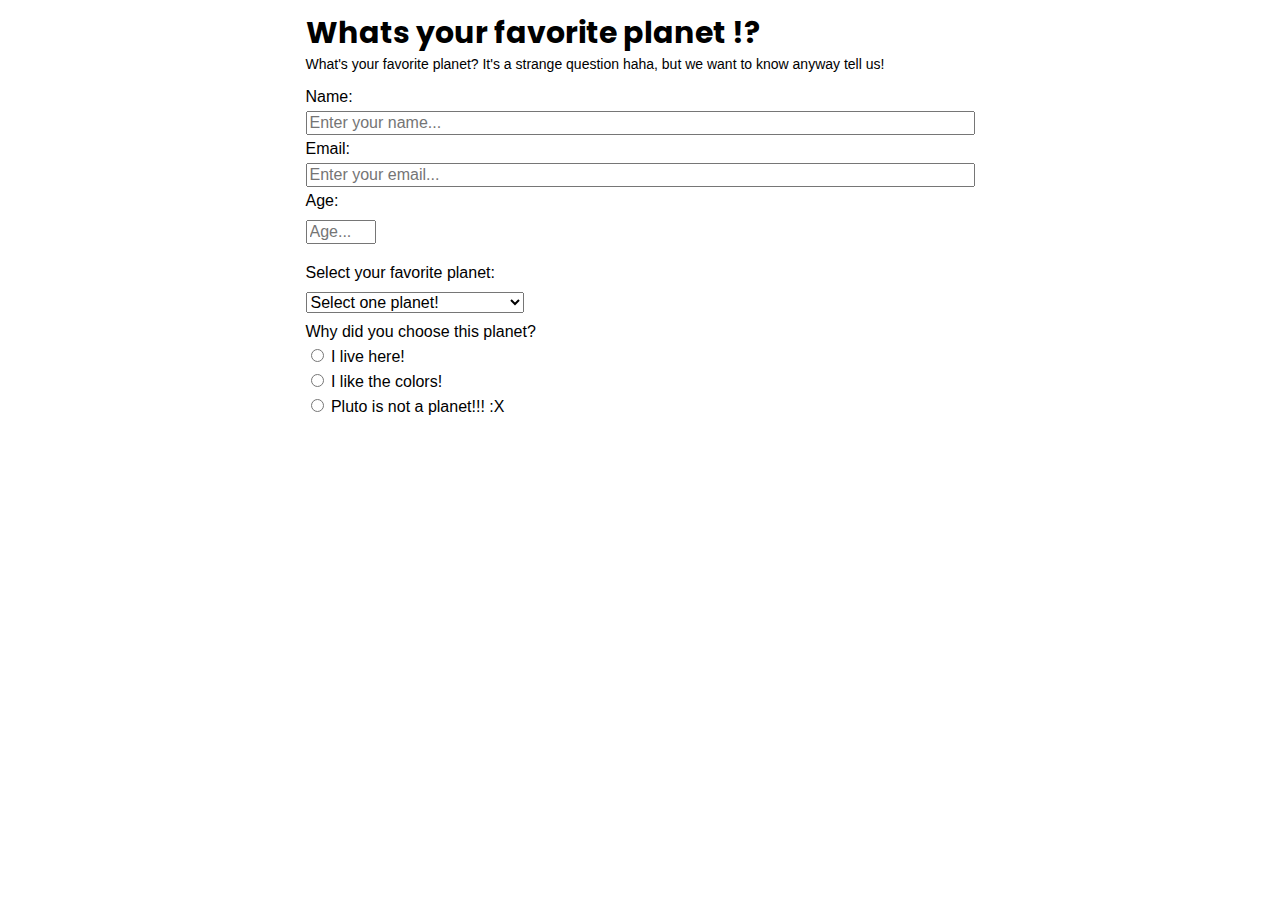
==== surveyForm/index.html @ 36e22325 "personal-info done" ====
<!DOCTYPE html>
<html lang="en" >
<head>
  <meta charset="utf-8"/>
  <meta name='viewport' content='width=device-width, initial-scale=1'>
  <title>Favorite planet!</title>
  <link rel='stylesheet' href='style.css'>
</head>
<body>
  <div class="container">
    <header class="header">
      <h1 id="title" class="title">Whats your favorite planet !?</h1>
      <p id="description" class="description">What's your favorite planet? It's a strange question haha, but we want to know anyway tell us!</p>
    </header>
    <form id="survey-form">
      <div class="personal-info-container">
        <div>
          <label id="name-label" class="personal-info-control" for="name">Name:</label>
          <input type="text" class="personal-info-control" name="name" id="name" placeholder="Enter your name..." required="">
        </div>
        <div>
          <label id="email-label" class="personal-info-control" for="email">Email:</label>
          <input type="email" class="personal-info-control" name="email" id="email" placeholder="Enter your email..." required="">
        </div>
        <div>
          <label id="number-label" class="personal-info-control" for="number">Age:</label>
          <input type="number" class="personal-info-control" name="age" id="number" min="10" max="99" placeholder="Age...">
        </div>
      </div>
      <div class="answers-container">
        <div>
          <label for="dropdown" class="answers-control">Select your favorite planet:</label>
          <select id="dropdown" class="answers-control" name="fav-planet" required="">
            <option disabled="" selected="" value="">Select one planet!</option>
            <option value="mercury">Mercury</option>
            <option value="venus">Venus</option>
            <option value="earth">Earth</option>

            <option value="mars">Mars</option>
            <option value="jupiter">Jupiter</option>
            <option value="saturn">Saturn</option>

            <option value="neptune">Neptune</option>
            <option value="uranus">Uranus</option>
            <option value="pluto">Pluto(Yes! Iam a planet too!</option>
          </select>
        </div>
        <div>
          <p class="answers-control">Why did you choose this planet?</p>
          <div>
            <label class="answers-control">
              <input type="radio" name="why-answer" value="live-here">
              I live here!
            </label>
            <label class="answers-control">
              <input type="radio" name="why-answer" value="like-colors">
              I like the colors!
            </label>
            <label class="answers-control">
              <input type="radio" name="why-answer" value="wtf">
              Pluto is not a planet!!! :X
            </label>
          </div>
        </div>       
      </div>
    </form>
  </div>

<script src="https://cdn.freecodecamp.org/testable-projects-fcc/v1/bundle.js"></script>
</body>
</html>
---- surveyForm/style.css ----
@import url('https://fonts.googleapis.com/css2?family=Poppins&display=swap');

header,div, h1, p, input, label {
    box-sizing: border-box;
}

.container {
    margin-left: auto;
    margin-right: auto;
    width: 100%;
}

@media (min-width: 700px) {
    .container {
        max-width: 699px;
    }
    
}

.header {
    margin: 15px 15px 15px 15px;
}

.title {
    font-family: 'Poppins', sans-serif;
    font-size: 30px;
    line-height: 1.2;
    margin-top: 5px;
    margin-bottom: 5px;
}

.description {
    margin-top: 5px;
    margin-bottom: 5px;
    font-size: 14px;
    line-height: 1.2;
    font-family: -apple-system, BlinkMacSystemFont, 'Segoe UI', Roboto, Oxygen, Ubuntu, Cantarell, 'Open Sans', 'Helvetica Neue', sans-serif;   
}


.personal-info-container {
    margin: 15px 15px 15px 15px;   
}

.personal-info-control {
    width: 100%;
    display: block;
    margin-top: 5px;
    margin-bottom: 5px;
    font-size: 16px;
    font-family: -apple-system, BlinkMacSystemFont, 'Segoe UI', Roboto, Oxygen, Ubuntu, Cantarell, 'Open Sans', 'Helvetica Neue', sans-serif;
}

.personal-info-control[type="number"] {
    width: 25%;
    min-width: 40px;
    max-width: 70px;
    display: inline-block;    
}

.answers-container {
    margin: 15px 15px 15px 15px;
}

.answers-control {
    margin-top: 5px;
    margin-bottom: 5px;
    font-size: 16px;
    font-family: -apple-system, BlinkMacSystemFont, 'Segoe UI', Roboto, Oxygen, Ubuntu, Cantarell, 'Open Sans', 'Helvetica Neue', sans-serif;
}

label.answers-control {
    display: block;
}
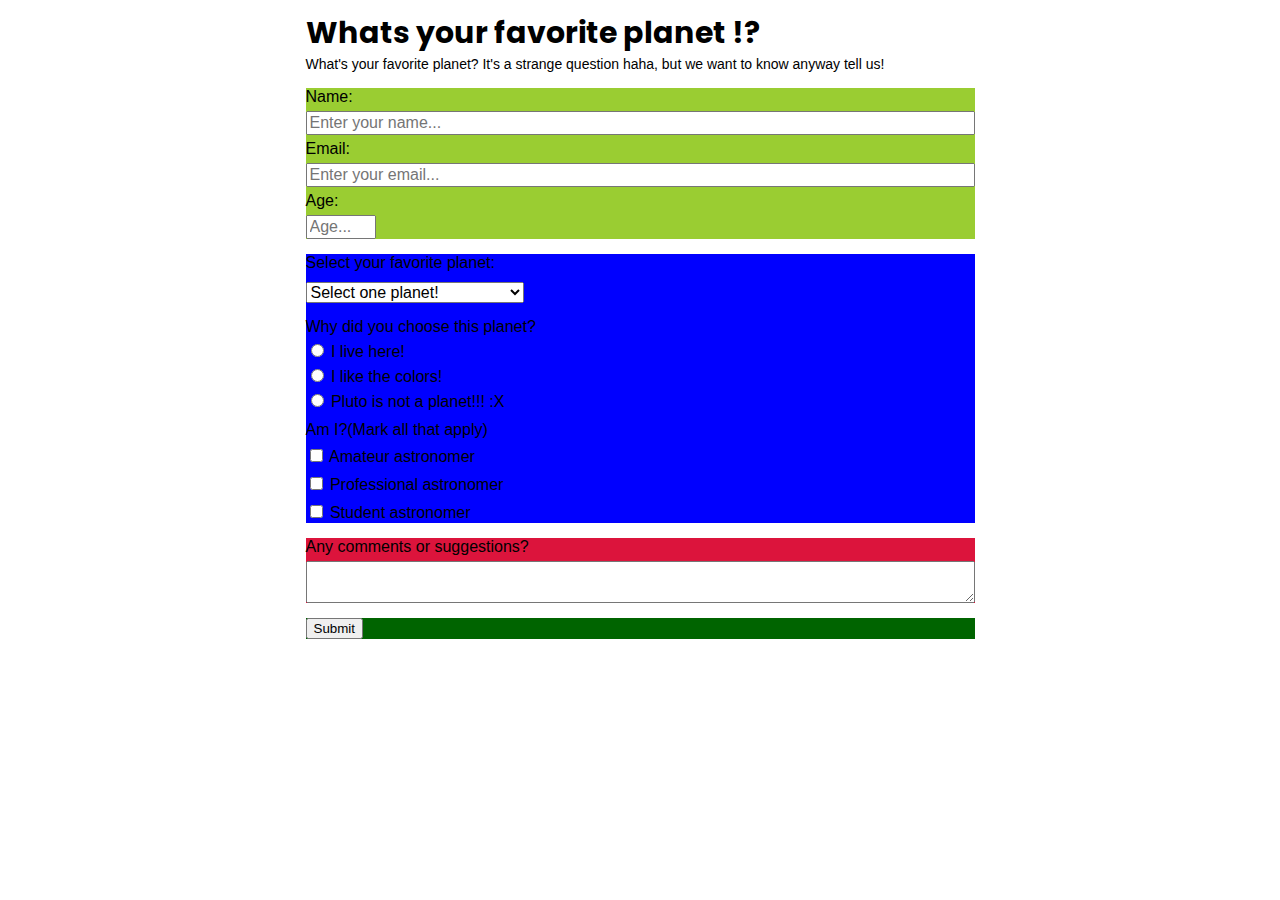
==== commit e1e903f9: "tests passed, add some background colors for debug" ====
--- a/surveyForm/index.html
+++ b/surveyForm/index.html
@@ -28,7 +28,7 @@
         </div>
       </div>
       <div class="answers-container">
-        <div>
+        <div class="answers-section-container">
           <label for="dropdown" class="answers-control">Select your favorite planet:</label>
           <select id="dropdown" class="answers-control" name="fav-planet" required="">
             <option disabled="" selected="" value="">Select one planet!</option>
@@ -45,7 +45,7 @@
             <option value="pluto">Pluto(Yes! Iam a planet too!</option>
           </select>
         </div>
-        <div>
+        <div class="answers-section-container">
           <p class="answers-control">Why did you choose this planet?</p>
           <div>
             <label class="answers-control">
@@ -61,7 +61,38 @@
               Pluto is not a planet!!! :X
             </label>
           </div>
+        </div>
+        <div class="answers-section-container">
+          <p class="answers-control">Am I?(Mark all that apply)</p>
+          <div>
+            <label class="answers-control">
+              <input class="answers-control" name="iam" value="amateur-astronomer" type="checkbox">
+              Amateur astronomer
+            </label>
+          </div>
+          <div>
+            <label class="answers-control">
+              <input class="answers-control" name="iam" value="professional-astronomer" type="checkbox">
+              Professional astronomer
+            </label>
+          </div>
+          <div>
+            <label class="answers-control">
+              <input class="answers-control" name="iam" value="student-astronomer" type="checkbox">
+              Student astronomer
+            </label>
+          </div>
         </div>       
+      </div>
+      <div class="comments-container">
+        <label class="comments-control" for="comments">Any comments or suggestions?</label>
+        <textarea class="comments-control" id="comments" name="comments" placeholder="Enter your comment here...">
+        </textarea>
+      </div>
+      <div class="submit-container">
+        <button type="submit" id="submit">
+          Submit
+        </button>
       </div>
     </form>
   </div>
--- a/surveyForm/style.css
+++ b/surveyForm/style.css
@@ -1,6 +1,6 @@
 @import url('https://fonts.googleapis.com/css2?family=Poppins&display=swap');
 
-header,div, h1, p, input, label {
+header,div, h1, p, input, label, textarea, select {
     box-sizing: border-box;
 }
 
@@ -39,7 +39,8 @@
 
 
 .personal-info-container {
-    margin: 15px 15px 15px 15px;   
+    margin: 15px 15px 15px 15px;
+    background-color: yellowgreen;   
 }
 
 .personal-info-control {
@@ -55,11 +56,17 @@
     width: 25%;
     min-width: 40px;
     max-width: 70px;
-    display: inline-block;    
+    display: block;   
 }
 
 .answers-container {
     margin: 15px 15px 15px 15px;
+    background-color: blue;
+}
+
+.answers-section-container {
+    margin-top: 10px;
+    margin-bottom: 10px;
 }
 
 .answers-control {
@@ -72,3 +79,25 @@
 label.answers-control {
     display: block;
 }
+
+.comments-container {
+    margin: 15px 15px 15px 15px;
+    background-color: crimson;
+}
+
+.comments-control {
+    display: block;
+    margin-top: 5px;
+    margin-bottom: 5px;
+    font-size: 16px;
+    font-family: -apple-system, BlinkMacSystemFont, 'Segoe UI', Roboto, Oxygen, Ubuntu, Cantarell, 'Open Sans', 'Helvetica Neue', sans-serif;
+}
+
+textarea.comments-control {
+    width: 100%;
+}
+
+.submit-container {
+    margin: 15px 15px 15px 15px;
+    background-color: darkgreen;
+}
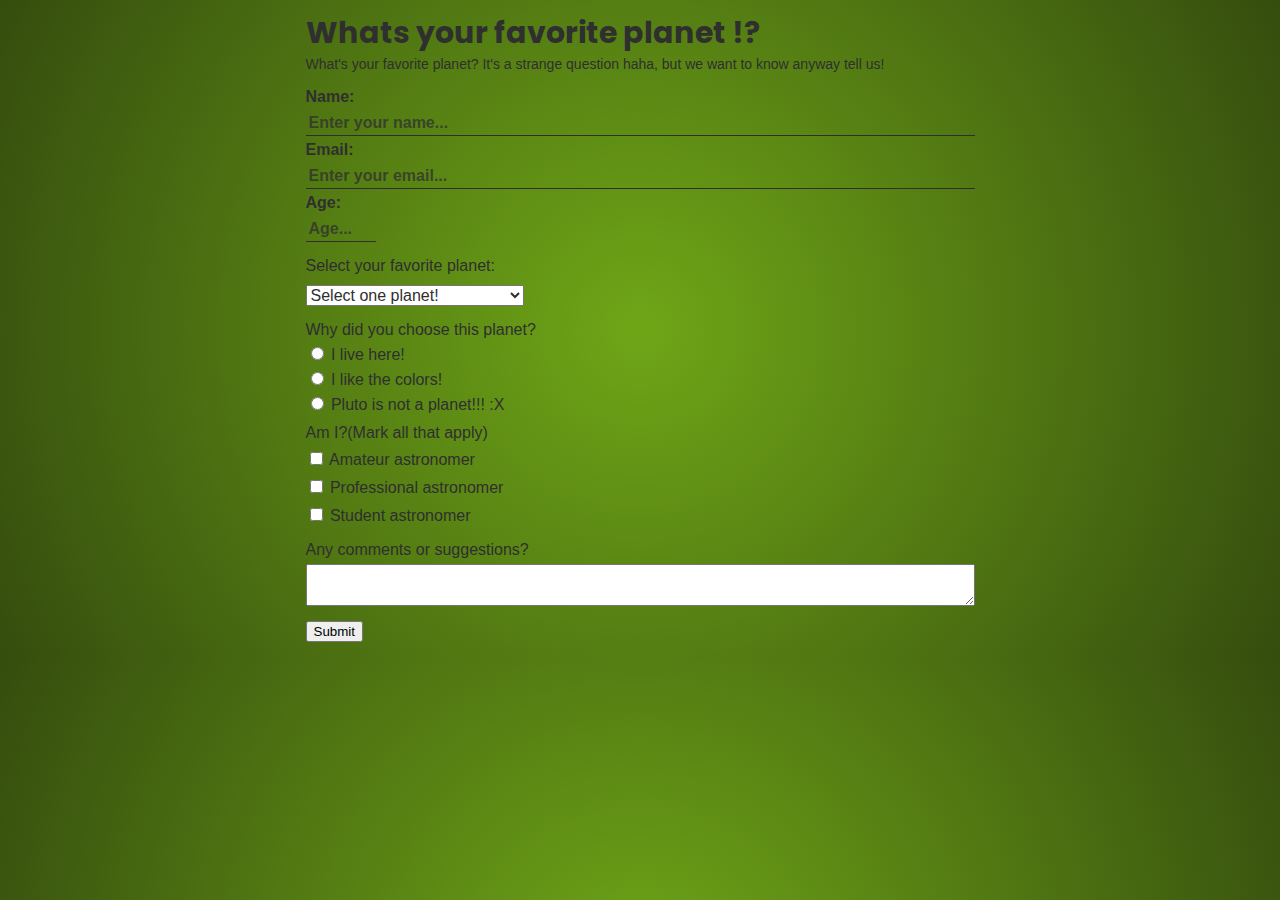
==== commit 40d3c535: "personal info done" ====
--- a/surveyForm/index.html
+++ b/surveyForm/index.html
@@ -16,15 +16,15 @@
       <div class="personal-info-container">
         <div>
           <label id="name-label" class="personal-info-control" for="name">Name:</label>
-          <input type="text" class="personal-info-control" name="name" id="name" placeholder="Enter your name..." required="">
+          <input type="text" class="personal-info-control personal-info-control-input" name="name" id="name" placeholder="Enter your name..." required="">
         </div>
         <div>
           <label id="email-label" class="personal-info-control" for="email">Email:</label>
-          <input type="email" class="personal-info-control" name="email" id="email" placeholder="Enter your email..." required="">
+          <input type="email" class="personal-info-control personal-info-control-input" name="email" id="email" placeholder="Enter your email..." required="">
         </div>
         <div>
           <label id="number-label" class="personal-info-control" for="number">Age:</label>
-          <input type="number" class="personal-info-control" name="age" id="number" min="10" max="99" placeholder="Age...">
+          <input type="number" class="personal-info-control personal-info-control-input" name="age" id="number" min="10" max="99" placeholder="Age...">
         </div>
       </div>
       <div class="answers-container">
--- a/surveyForm/style.css
+++ b/surveyForm/style.css
@@ -1,12 +1,20 @@
 @import url('https://fonts.googleapis.com/css2?family=Poppins&display=swap');
 
-header,div, h1, p, input, label, textarea, select {
-    box-sizing: border-box;
+header,div, h1, p, input, label, textarea, select, body {
+    box-sizing: border-box;   
+    color: rgba(47,47,47, 1); 
+}
+
+body {
+    background: rgb(111,166,23);
+    background: radial-gradient(circle, rgba(111,166,23,1) 0%, rgba(53,77,14,1) 100%);
 }
 
 .container {
     margin-left: auto;
     margin-right: auto;
+    margin-top: 0px;
+    margin-bottom: 0px;
     width: 100%;
 }
 
@@ -39,8 +47,7 @@
 
 
 .personal-info-container {
-    margin: 15px 15px 15px 15px;
-    background-color: yellowgreen;   
+    margin: 15px 15px 15px 15px;  
 }
 
 .personal-info-control {
@@ -48,6 +55,7 @@
     display: block;
     margin-top: 5px;
     margin-bottom: 5px;
+    font-weight: bold;
     font-size: 16px;
     font-family: -apple-system, BlinkMacSystemFont, 'Segoe UI', Roboto, Oxygen, Ubuntu, Cantarell, 'Open Sans', 'Helvetica Neue', sans-serif;
 }
@@ -55,13 +63,29 @@
 .personal-info-control[type="number"] {
     width: 25%;
     min-width: 40px;
-    max-width: 70px;
-    display: block;   
+    max-width: 70px;       
 }
+
+.personal-info-control-input {
+    padding: 3px 3px 3px 3px;
+    outline: none;
+    background-color: transparent;
+    border-style: none;
+    border-bottom: 1px solid #2f2f2f;
+}
+
+.personal-info-control-input::placeholder {
+    color: rgba(47,47,47, 0.75);
+}
+
+.personal-info-control-input:focus {
+    outline: rgba(47,47,47, 0.75) solid 1px;
+    box-shadow: 4px 3px rgba(47,47,47, 0.25); 
+}
+
 
 .answers-container {
     margin: 15px 15px 15px 15px;
-    background-color: blue;
 }
 
 .answers-section-container {
@@ -82,7 +106,7 @@
 
 .comments-container {
     margin: 15px 15px 15px 15px;
-    background-color: crimson;
+    /* background-color: crimson; */
 }
 
 .comments-control {
@@ -99,5 +123,5 @@
 
 .submit-container {
     margin: 15px 15px 15px 15px;
-    background-color: darkgreen;
+    
 }
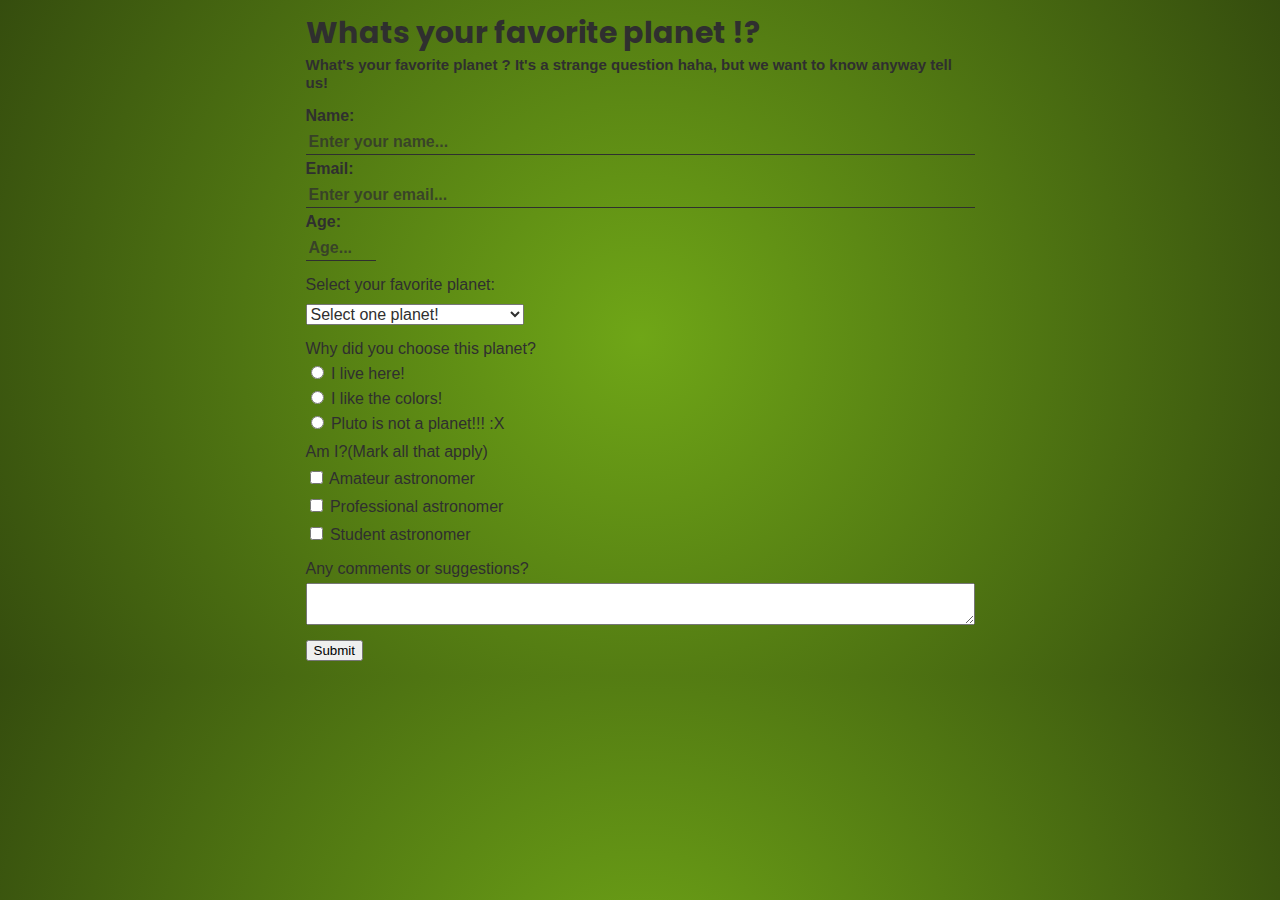
==== commit fce05300: "header done" ====
--- a/surveyForm/index.html
+++ b/surveyForm/index.html
@@ -10,7 +10,7 @@
   <div class="container">
     <header class="header">
       <h1 id="title" class="title">Whats your favorite planet !?</h1>
-      <p id="description" class="description">What's your favorite planet? It's a strange question haha, but we want to know anyway tell us!</p>
+      <p id="description" class="description">What's your favorite planet ? It's a strange question haha, but we want to know anyway tell us!</p>
     </header>
     <form id="survey-form">
       <div class="personal-info-container">
--- a/surveyForm/style.css
+++ b/surveyForm/style.css
@@ -35,12 +35,15 @@
     line-height: 1.2;
     margin-top: 5px;
     margin-bottom: 5px;
+    text-align: left;
 }
 
 .description {
+    text-align: left;
     margin-top: 5px;
     margin-bottom: 5px;
-    font-size: 14px;
+    font-size: 15px;
+    font-weight: bold;
     line-height: 1.2;
     font-family: -apple-system, BlinkMacSystemFont, 'Segoe UI', Roboto, Oxygen, Ubuntu, Cantarell, 'Open Sans', 'Helvetica Neue', sans-serif;   
 }
@@ -83,7 +86,6 @@
     box-shadow: 4px 3px rgba(47,47,47, 0.25); 
 }
 
-
 .answers-container {
     margin: 15px 15px 15px 15px;
 }
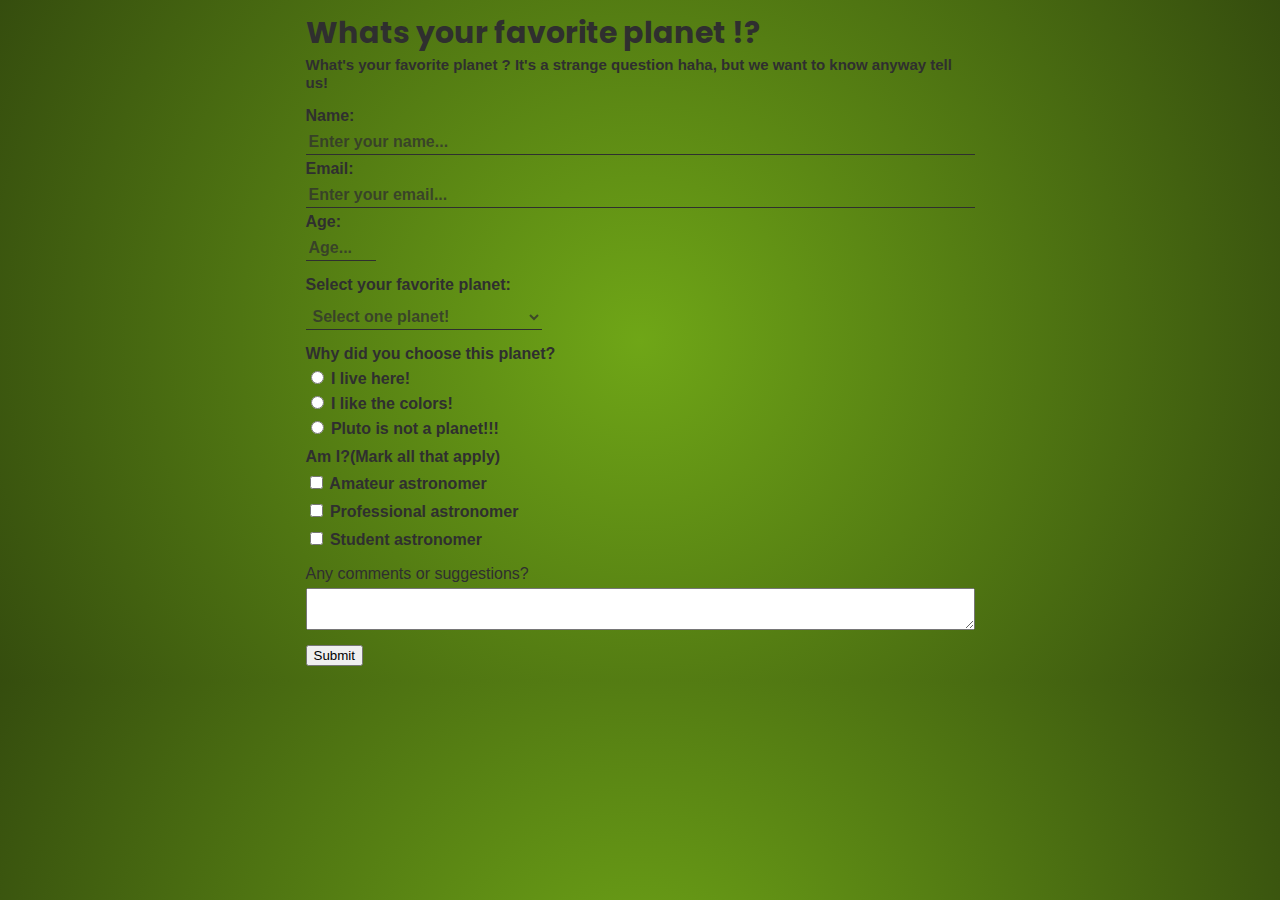
==== commit 0315b687: "emergency commit" ====
--- a/surveyForm/index.html
+++ b/surveyForm/index.html
@@ -30,19 +30,19 @@
       <div class="answers-container">
         <div class="answers-section-container">
           <label for="dropdown" class="answers-control">Select your favorite planet:</label>
-          <select id="dropdown" class="answers-control" name="fav-planet" required="">
-            <option disabled="" selected="" value="">Select one planet!</option>
-            <option value="mercury">Mercury</option>
-            <option value="venus">Venus</option>
-            <option value="earth">Earth</option>
+          <select id="dropdown" class="answers-control answers-control-select" name="fav-planet" required="">
+            <option class="answers-control-option" disabled="" selected="" value="">Select one planet!</option>
+            <option class="answers-control-option" value="mercury">Mercury</option>
+            <option class="answers-control-option" value="venus">Venus</option>
+            <option class="answers-control-option" value="earth">Earth</option>
 
-            <option value="mars">Mars</option>
-            <option value="jupiter">Jupiter</option>
-            <option value="saturn">Saturn</option>
+            <option class="answers-control-option" value="mars">Mars</option>
+            <option class="answers-control-option" value="jupiter">Jupiter</option>
+            <option class="answers-control-option" value="saturn">Saturn</option>
 
-            <option value="neptune">Neptune</option>
-            <option value="uranus">Uranus</option>
-            <option value="pluto">Pluto(Yes! Iam a planet too!</option>
+            <option class="answers-control-option" value="neptune">Neptune</option>
+            <option class="answers-control-option" value="uranus">Uranus</option>
+            <option class="answers-control-option" value="pluto">Pluto(Yes! Iam a planet too!</option>
           </select>
         </div>
         <div class="answers-section-container">
@@ -58,7 +58,7 @@
             </label>
             <label class="answers-control">
               <input type="radio" name="why-answer" value="wtf">
-              Pluto is not a planet!!! :X
+              Pluto is not a planet!!!
             </label>
           </div>
         </div>
--- a/surveyForm/style.css
+++ b/surveyForm/style.css
@@ -98,8 +98,33 @@
 .answers-control {
     margin-top: 5px;
     margin-bottom: 5px;
+    font-weight: bold;
     font-size: 16px;
     font-family: -apple-system, BlinkMacSystemFont, 'Segoe UI', Roboto, Oxygen, Ubuntu, Cantarell, 'Open Sans', 'Helvetica Neue', sans-serif;
+}
+
+.answers-control-select {
+    padding: 3px 3px 3px 3px;
+    outline: none;
+    background-color: transparent;
+    border-style: none;
+    border-bottom: 1px solid #2f2f2f;
+    color: rgba(47,47,47, 0.75);
+}
+
+.answers-control-select:focus {
+    outline: rgba(47,47,47, 0.75) solid 1px;
+    box-shadow: 4px 3px rgba(47,47,47, 0.25); 
+}
+
+.answers-control-option {
+    font-size: 15px;
+    font-weight: inherit;
+    color: rgba(47,47,47, 0.75);    
+}
+
+input[type="radio"] {
+    border-color: royalblue;
 }
 
 label.answers-control {
@@ -124,6 +149,5 @@
 }
 
 .submit-container {
-    margin: 15px 15px 15px 15px;
-    
+    margin: 15px 15px 15px 15px;    
 }
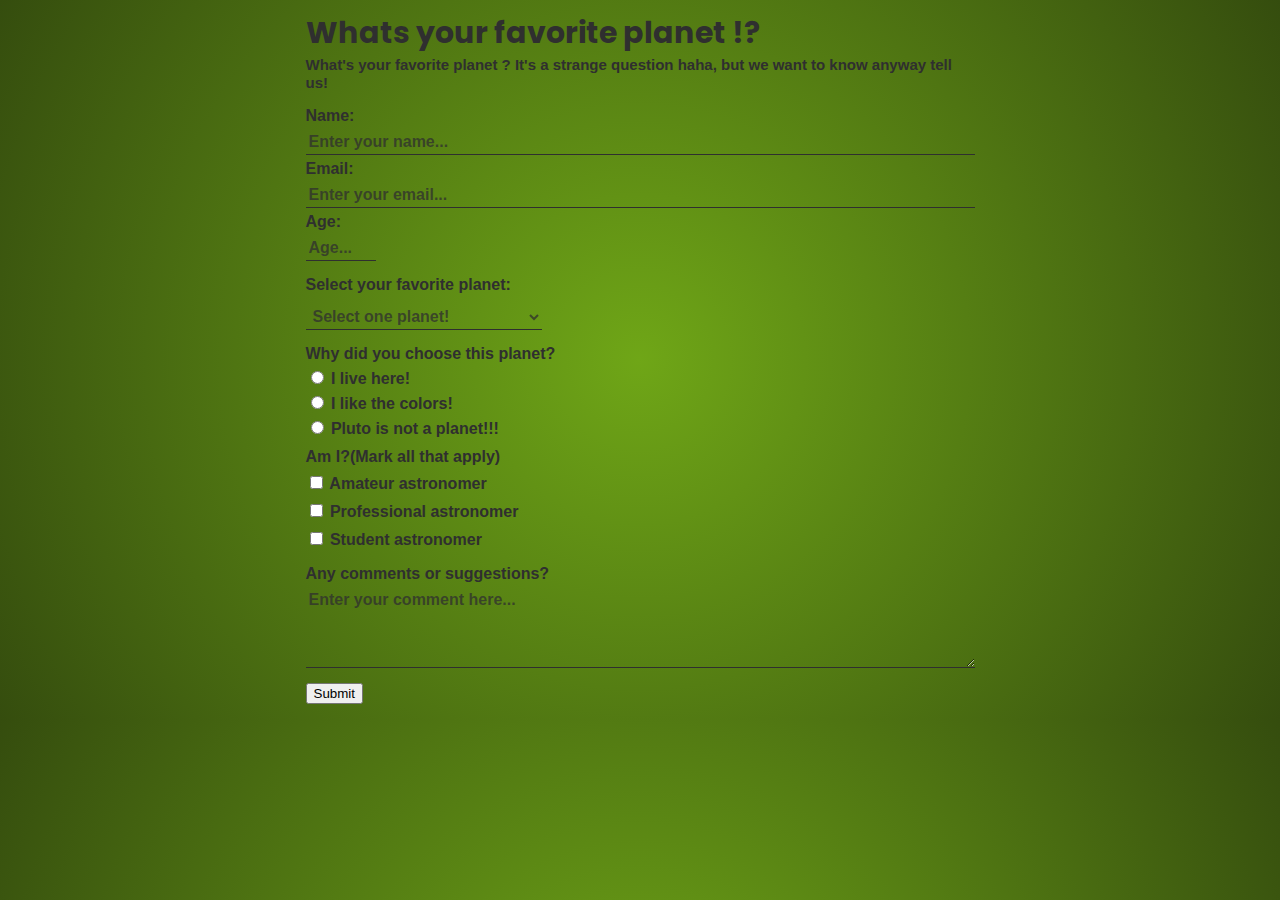
==== commit 5cf16208: "text area done" ====
--- a/surveyForm/index.html
+++ b/surveyForm/index.html
@@ -86,8 +86,7 @@
       </div>
       <div class="comments-container">
         <label class="comments-control" for="comments">Any comments or suggestions?</label>
-        <textarea class="comments-control" id="comments" name="comments" placeholder="Enter your comment here...">
-        </textarea>
+        <textarea class="comments-control comments-control-textarea" id="comments" name="comments" placeholder="Enter your comment here..."></textarea>
       </div>
       <div class="submit-container">
         <button type="submit" id="submit">
--- a/surveyForm/style.css
+++ b/surveyForm/style.css
@@ -123,10 +123,6 @@
     color: rgba(47,47,47, 0.75);    
 }
 
-input[type="radio"] {
-    border-color: royalblue;
-}
-
 label.answers-control {
     display: block;
 }
@@ -141,12 +137,32 @@
     margin-top: 5px;
     margin-bottom: 5px;
     font-size: 16px;
+    font-weight: bold;
     font-family: -apple-system, BlinkMacSystemFont, 'Segoe UI', Roboto, Oxygen, Ubuntu, Cantarell, 'Open Sans', 'Helvetica Neue', sans-serif;
 }
 
-textarea.comments-control {
+.comments-control-textarea {
     width: 100%;
+    padding: 3px 3px 3px 3px;
+    outline: none;
+    background-color: transparent;
+    border-style: none;
+    border-bottom: 1px solid #2f2f2f;
+    color: rgba(47,47,47, 0.75);
+    min-height: 80px;
+    
 }
+
+
+.comments-control-textarea:focus {
+    outline: rgba(47,47,47, 0.75) solid 1px;
+    box-shadow: 4px 3px rgba(47,47,47, 0.25); 
+}
+
+.comments-control-textarea::placeholder {
+    color: rgba(47,47,47, 0.75);
+}
+
 
 .submit-container {
     margin: 15px 15px 15px 15px;    
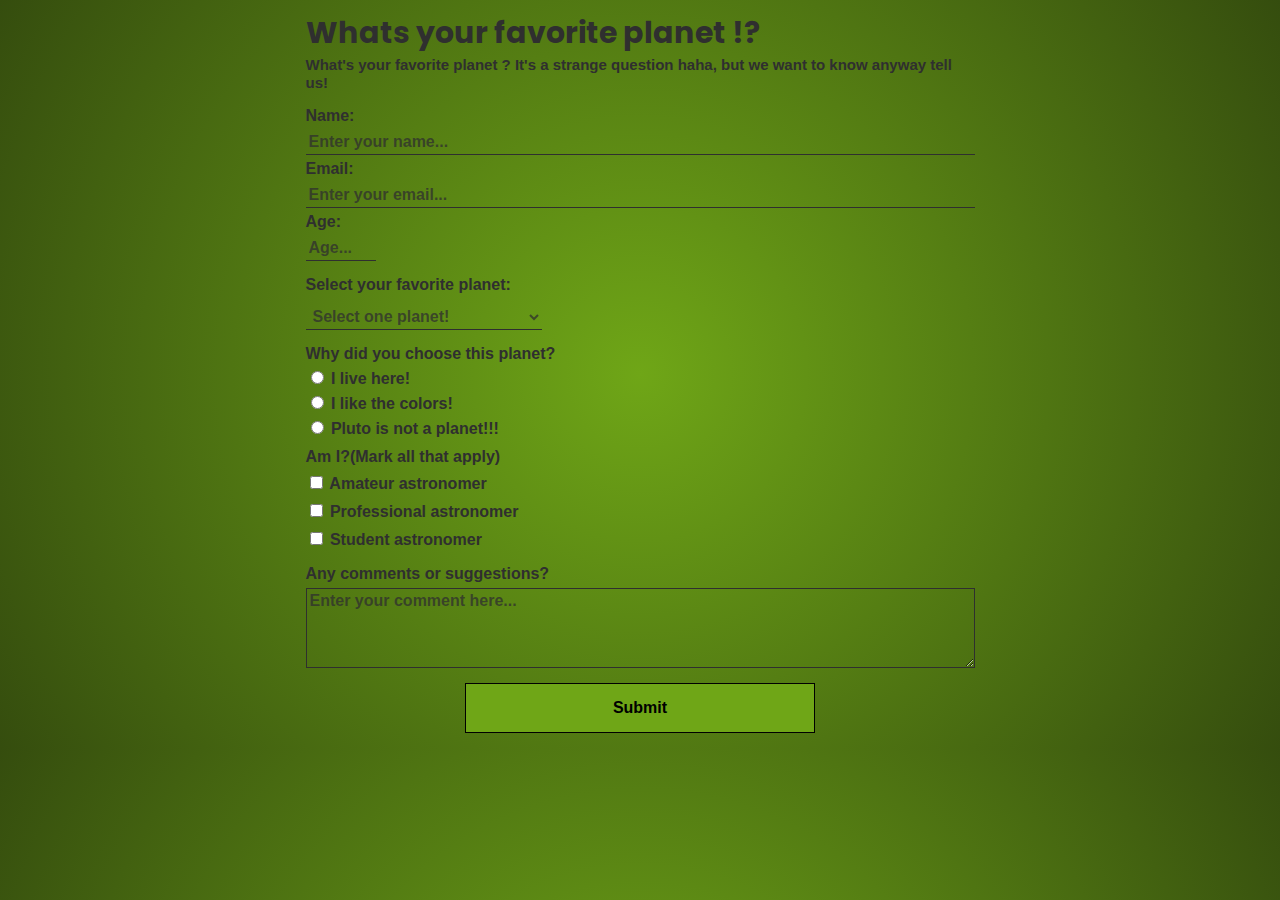
==== commit 0d6791e7: "submit half done" ====
--- a/surveyForm/index.html
+++ b/surveyForm/index.html
@@ -89,7 +89,7 @@
         <textarea class="comments-control comments-control-textarea" id="comments" name="comments" placeholder="Enter your comment here..."></textarea>
       </div>
       <div class="submit-container">
-        <button type="submit" id="submit">
+        <button class="submit-control" type="submit" id="submit">
           Submit
         </button>
       </div>
--- a/surveyForm/style.css
+++ b/surveyForm/style.css
@@ -146,11 +146,14 @@
     padding: 3px 3px 3px 3px;
     outline: none;
     background-color: transparent;
-    border-style: none;
+    
+    border-top: 1px solid #2f2f2f;
     border-bottom: 1px solid #2f2f2f;
+    border-right: 1px solid #2f2f2f;
+    border-left: 1px solid #2f2f2f;
     color: rgba(47,47,47, 0.75);
     min-height: 80px;
-    
+
 }
 
 
@@ -165,5 +168,24 @@
 
 
 .submit-container {
-    margin: 15px 15px 15px 15px;    
+    margin: 15px 15px 15px 15px;
+    display: flex;
+    align-items: center;
+    justify-content: center;    
 }
+
+.submit-control {
+    width: 100%;
+    padding: 3px 3px 3px 3px;
+    font-size: 16px;
+    font-weight: bold;
+    font-family: -apple-system, BlinkMacSystemFont, 'Segoe UI', Roboto, Oxygen, Ubuntu, Cantarell, 'Open Sans', 'Helvetica Neue', sans-serif;
+    background-color: #6fa617;
+    border-top: 1px solid black;
+    border-right: 1px solid black;
+    border-bottom: 1px solid black;
+    border-left: 1px solid black;
+    height: auto;
+    min-height: 50px;
+    max-width: 350px;
+}
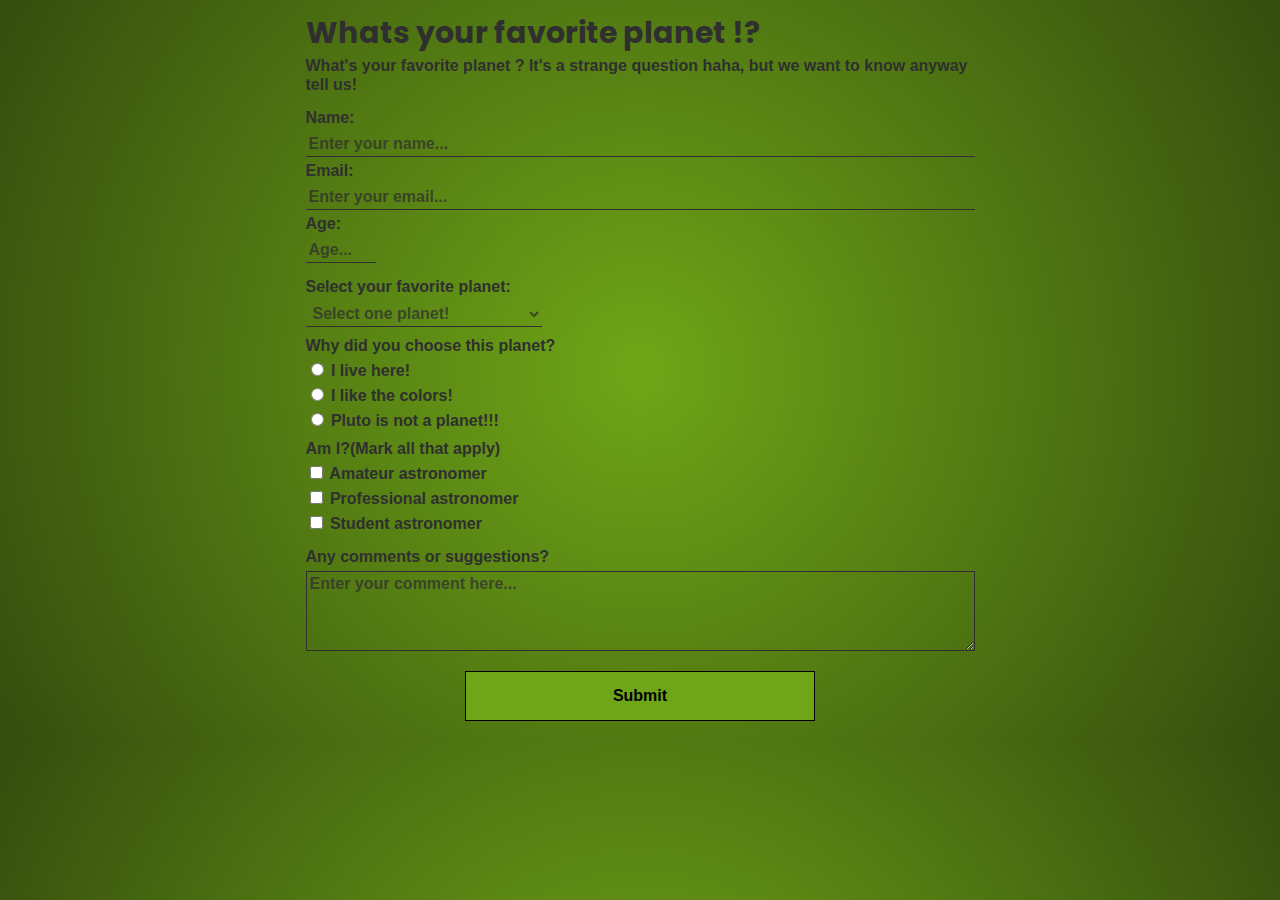
==== commit 17eeb251: "refactoring classes part 2" ====
--- a/surveyForm/index.html
+++ b/surveyForm/index.html
@@ -66,19 +66,19 @@
           <p class="answers-control">Am I?(Mark all that apply)</p>
           <div>
             <label class="answers-control">
-              <input class="answers-control" name="iam" value="amateur-astronomer" type="checkbox">
+              <input name="iam" value="amateur-astronomer" type="checkbox">
               Amateur astronomer
             </label>
           </div>
           <div>
             <label class="answers-control">
-              <input class="answers-control" name="iam" value="professional-astronomer" type="checkbox">
+              <input name="iam" value="professional-astronomer" type="checkbox">
               Professional astronomer
             </label>
           </div>
           <div>
             <label class="answers-control">
-              <input class="answers-control" name="iam" value="student-astronomer" type="checkbox">
+              <input name="iam" value="student-astronomer" type="checkbox">
               Student astronomer
             </label>
           </div>
--- a/surveyForm/style.css
+++ b/surveyForm/style.css
@@ -25,7 +25,7 @@
     
 }
 
-.header {
+.header, .personal-info-container, .answers-container, .comments-container, .submit-container {
     margin: 15px 15px 15px 15px;
 }
 
@@ -38,29 +38,22 @@
     text-align: left;
 }
 
-.description {
-    text-align: left;
-    margin-top: 5px;
-    margin-bottom: 5px;
-    font-size: 15px;
-    font-weight: bold;
-    line-height: 1.2;
-    font-family: -apple-system, BlinkMacSystemFont, 'Segoe UI', Roboto, Oxygen, Ubuntu, Cantarell, 'Open Sans', 'Helvetica Neue', sans-serif;   
-}
-
-
-.personal-info-container {
-    margin: 15px 15px 15px 15px;  
-}
-
-.personal-info-control {
-    width: 100%;
+.description, .personal-info-control, .answers-control, .comments-control, .submit-control {
     display: block;
     margin-top: 5px;
     margin-bottom: 5px;
     font-weight: bold;
     font-size: 16px;
-    font-family: -apple-system, BlinkMacSystemFont, 'Segoe UI', Roboto, Oxygen, Ubuntu, Cantarell, 'Open Sans', 'Helvetica Neue', sans-serif;
+    font-family: -apple-system, BlinkMacSystemFont, 'Segoe UI', Roboto, Oxygen, Ubuntu, Cantarell, 'Open Sans', 'Helvetica Neue', sans-serif;   
+}
+
+.description {
+    text-align: left;
+    line-height: 1.2;
+}
+
+.personal-info-control {
+    width: 100%;
 }
 
 .personal-info-control[type="number"] {
@@ -69,7 +62,7 @@
     max-width: 70px;       
 }
 
-.personal-info-control-input {
+.personal-info-control-input, .answers-control-select {
     padding: 3px 3px 3px 3px;
     outline: none;
     background-color: transparent;
@@ -86,29 +79,12 @@
     box-shadow: 4px 3px rgba(47,47,47, 0.25); 
 }
 
-.answers-container {
-    margin: 15px 15px 15px 15px;
-}
-
 .answers-section-container {
     margin-top: 10px;
     margin-bottom: 10px;
 }
 
-.answers-control {
-    margin-top: 5px;
-    margin-bottom: 5px;
-    font-weight: bold;
-    font-size: 16px;
-    font-family: -apple-system, BlinkMacSystemFont, 'Segoe UI', Roboto, Oxygen, Ubuntu, Cantarell, 'Open Sans', 'Helvetica Neue', sans-serif;
-}
-
 .answers-control-select {
-    padding: 3px 3px 3px 3px;
-    outline: none;
-    background-color: transparent;
-    border-style: none;
-    border-bottom: 1px solid #2f2f2f;
     color: rgba(47,47,47, 0.75);
 }
 
@@ -123,39 +99,18 @@
     color: rgba(47,47,47, 0.75);    
 }
 
-label.answers-control {
-    display: block;
-}
-
-.comments-container {
-    margin: 15px 15px 15px 15px;
-    /* background-color: crimson; */
-}
-
-.comments-control {
-    display: block;
-    margin-top: 5px;
-    margin-bottom: 5px;
-    font-size: 16px;
-    font-weight: bold;
-    font-family: -apple-system, BlinkMacSystemFont, 'Segoe UI', Roboto, Oxygen, Ubuntu, Cantarell, 'Open Sans', 'Helvetica Neue', sans-serif;
-}
-
 .comments-control-textarea {
     width: 100%;
     padding: 3px 3px 3px 3px;
     outline: none;
-    background-color: transparent;
-    
+    background-color: transparent;    
     border-top: 1px solid #2f2f2f;
     border-bottom: 1px solid #2f2f2f;
     border-right: 1px solid #2f2f2f;
     border-left: 1px solid #2f2f2f;
     color: rgba(47,47,47, 0.75);
     min-height: 80px;
-
 }
-
 
 .comments-control-textarea:focus {
     outline: rgba(47,47,47, 0.75) solid 1px;
@@ -166,9 +121,7 @@
     color: rgba(47,47,47, 0.75);
 }
 
-
 .submit-container {
-    margin: 15px 15px 15px 15px;
     display: flex;
     align-items: center;
     justify-content: center;    
@@ -177,9 +130,6 @@
 .submit-control {
     width: 100%;
     padding: 3px 3px 3px 3px;
-    font-size: 16px;
-    font-weight: bold;
-    font-family: -apple-system, BlinkMacSystemFont, 'Segoe UI', Roboto, Oxygen, Ubuntu, Cantarell, 'Open Sans', 'Helvetica Neue', sans-serif;
     background-color: #6fa617;
     border-top: 1px solid black;
     border-right: 1px solid black;
@@ -188,4 +138,4 @@
     height: auto;
     min-height: 50px;
     max-width: 350px;
-}
+}